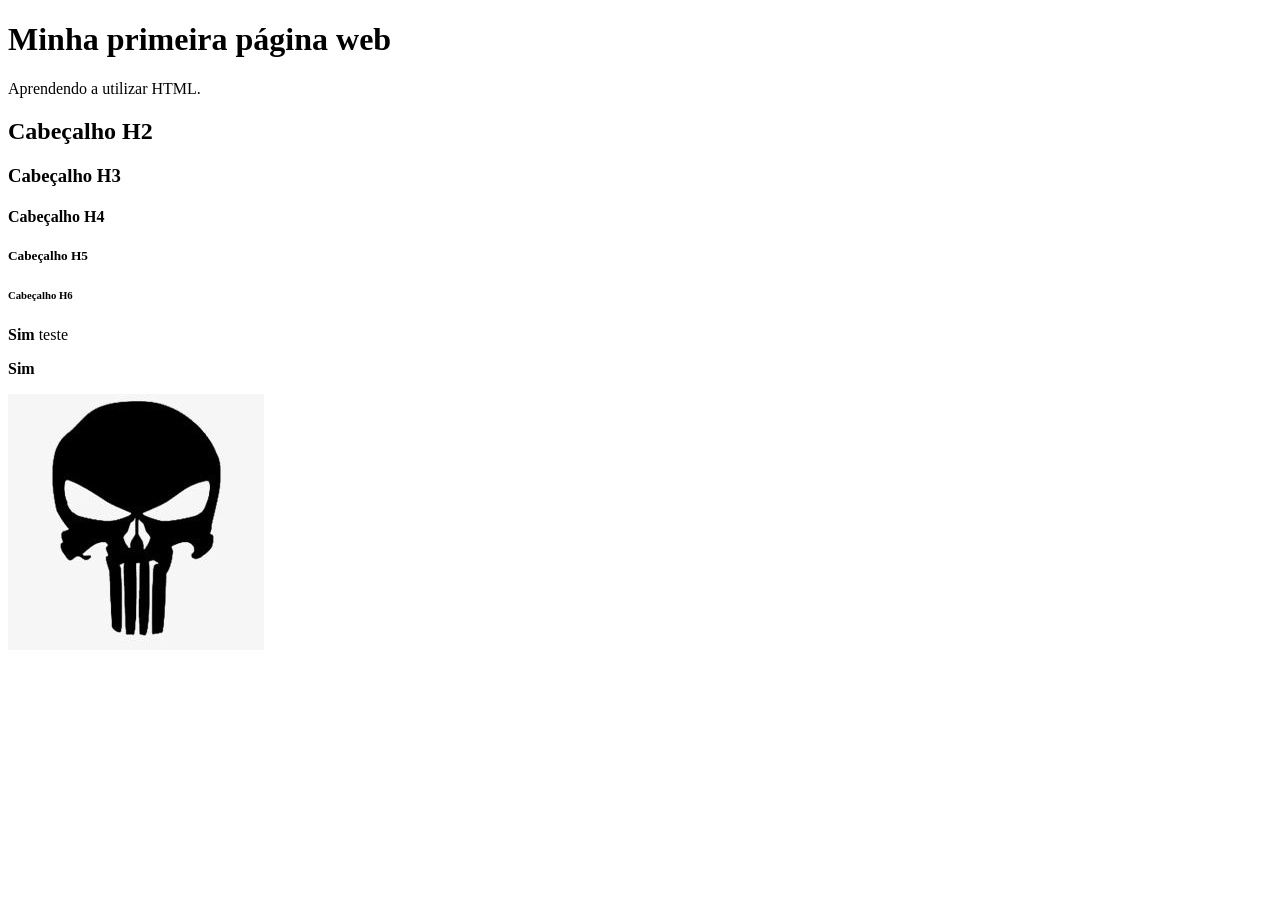
==== index.html @ b84a9792 "Feat: Implementações iniciais de aprendizado de HTML" ====
<!DOCTYPE html>
<html lang="pt-br">

<head>
    <meta charset="UTF-8">
    <meta name="viewport" content="width=device-width, initial-scale=1.0">
    <title>Document</title>
</head>

<body>
    <h1>Minha primeira página web</h1>
    <p>Aprendendo a utilizar HTML.</p>
    <h2>Cabeçalho H2</h2>
    <h3>Cabeçalho H3</h3>
    <h4>Cabeçalho H4</h4>
    <h5>Cabeçalho H5</h5>
    <h6>Cabeçalho H6</h6>
    <p><b>Sim</b> teste</p>
    <b>Sim</b>
    <p></p>
    <img src="img/Skull.jpg" alt="Dark Skull">
    <footer>

    </footer>
</body> 

</html>
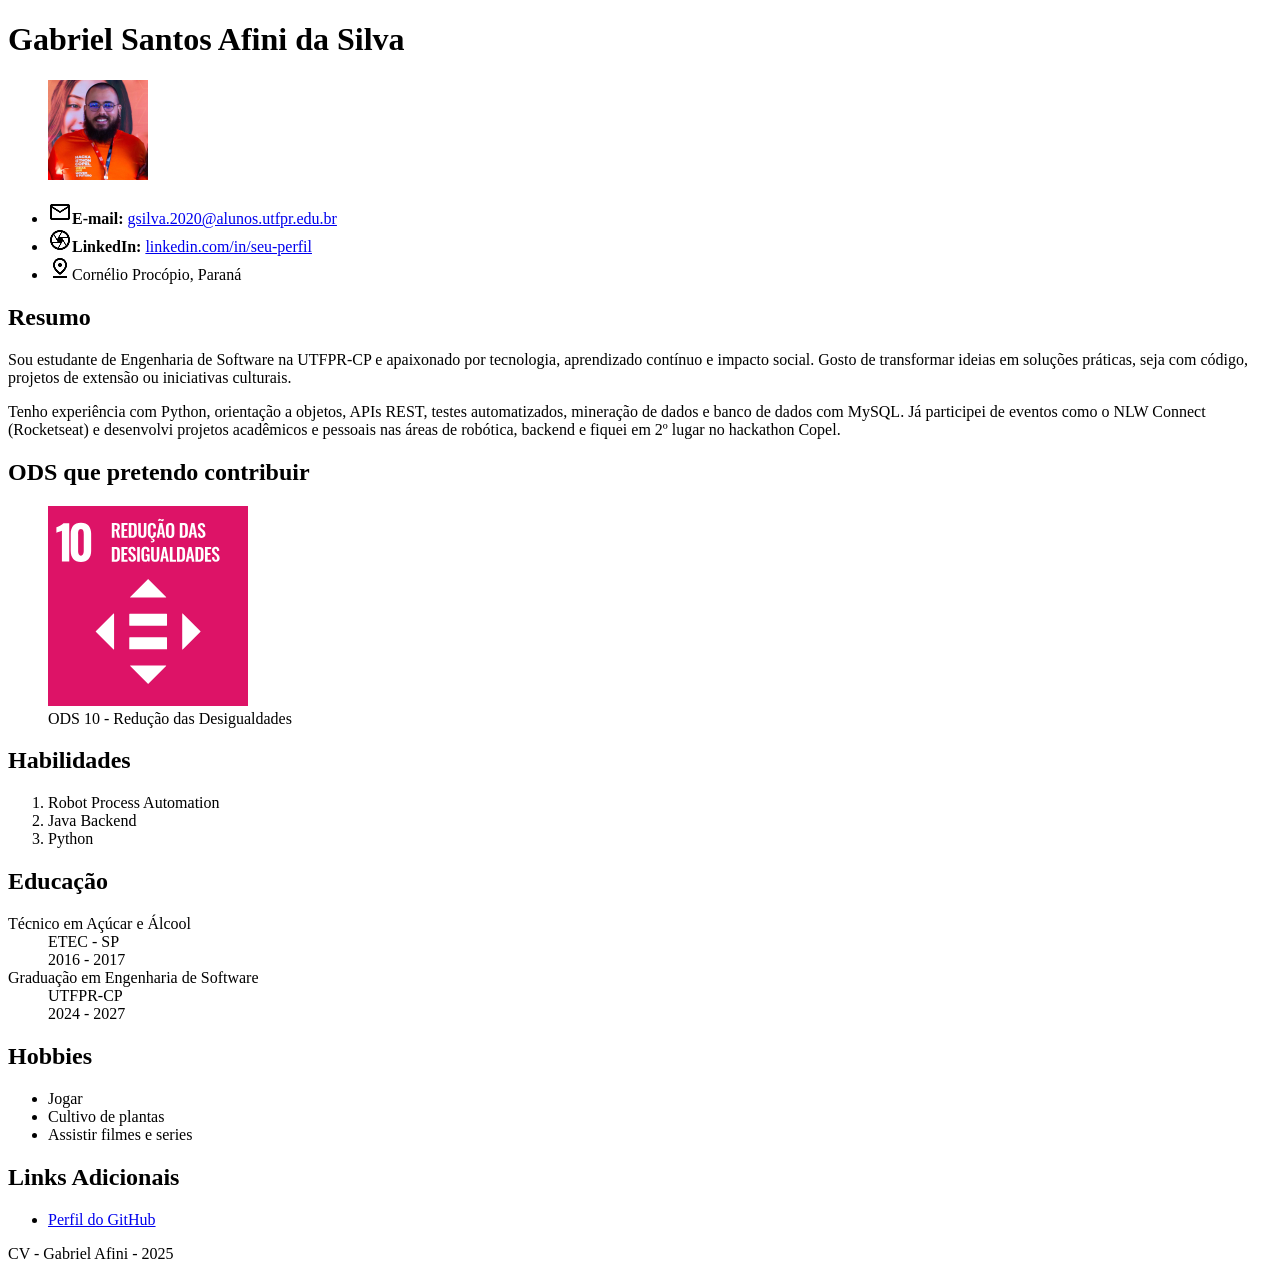
==== commit b4969c27: "Adicionando tudo que foi visto em aula no repo" ====
--- a/index.html
+++ b/index.html
@@ -1,27 +1,90 @@
+<!-- Gabrie Santos Afini da Silva RA 2267284 -->
 <!DOCTYPE html>
 <html lang="pt-br">
 
 <head>
     <meta charset="UTF-8">
     <meta name="viewport" content="width=device-width, initial-scale=1.0">
-    <title>Document</title>
+    <title>CV - Gabriel Santos Afini da Silva</title>
 </head>
 
 <body>
-    <h1>Minha primeira página web</h1>
-    <p>Aprendendo a utilizar HTML.</p>
-    <h2>Cabeçalho H2</h2>
-    <h3>Cabeçalho H3</h3>
-    <h4>Cabeçalho H4</h4>
-    <h5>Cabeçalho H5</h5>
-    <h6>Cabeçalho H6</h6>
-    <p><b>Sim</b> teste</p>
-    <b>Sim</b>
-    <p></p>
-    <img src="img/Skull.jpg" alt="Dark Skull">
+    <header>
+        <h1>Gabriel Santos Afini da Silva</h1>
+        <figure>
+            <img src="img/Gabriel.jpeg" alt="Foto de Perfil" width="100">
+        </figure>
+        <ul>
+            <li><img src="figs/mail.png"><strong>E-mail:</strong> <a
+                    href="mailto:gsilva.2020@alunos.utfpr.edu.br">gsilva.2020@alunos.utfpr.edu.br</a></li>
+            <li><img src="figs/LinkedIn.png"><strong>LinkedIn:</strong> <a href="https://www.linkedin.com/in/seu-perfil"
+                    target="_blank">linkedin.com/in/seu-perfil</a></li>
+            <li><img src="figs/pin.png">Cornélio Procópio, Paraná</li>
+        </ul>
+    </header>
+
+    <section>
+        <h2>Resumo</h2>
+        <p>Sou estudante de Engenharia de Software na UTFPR-CP e apaixonado por tecnologia, aprendizado contínuo e
+            impacto social. Gosto de transformar ideias em soluções práticas, seja com código, projetos de extensão ou
+            iniciativas culturais.</p>
+        <p>Tenho experiência com Python, orientação a objetos, APIs REST, testes automatizados, mineração de dados e
+            banco de dados com MySQL. Já participei de eventos como o NLW Connect (Rocketseat) e desenvolvi projetos
+            acadêmicos e pessoais nas áreas de robótica, backend e fiquei em 2º lugar no hackathon Copel.</p>
+    </section>
+
+    <section>
+        <h2>ODS que pretendo contribuir</h2>
+        <figure>
+            <img src="img/SDG-10.svg" alt="Imagem ODS 10" width="200">
+
+            <figcaption>
+                ODS 10 - Redução das Desigualdades
+            </figcaption>
+        </figure>
+    </section>
+
+    <section>
+        <h2>Habilidades</h2>
+        <ol>
+            <li>Robot Process Automation</li>
+            <li>Java Backend</li>
+            <li>Python</li>
+        </ol>
+    </section>
+
+    <section>
+        <h2>Educação</h2>
+        <dl>
+            <dt>Técnico em Açúcar e Álcool</dt>
+            <dd>ETEC - SP</dd>
+            <dd>2016 - 2017</dd>
+            <dt>Graduação em Engenharia de Software</dt>
+            <dd>UTFPR-CP</dd>
+            <dd>2024 - 2027</dd>
+        </dl>
+    </section>
+
+    <section>
+        <h2>Hobbies</h2>
+        <ul>
+            <li>Jogar</li>
+            <li>Cultivo de plantas</li>
+            <li>Assistir filmes e series</li>
+        </ul>
+
+    </section>
+
+    <section>
+        <H2>Links Adicionais</H2>
+        <ul>
+            <li><a href="https://github.com/AzumaNoDoragon">Perfil do GitHub</a></li>
+        </ul>
+    </section>
+
     <footer>
-
+        <p>CV - Gabriel Afini - 2025</p>
     </footer>
-</body> 
+</body>
 
 </html>
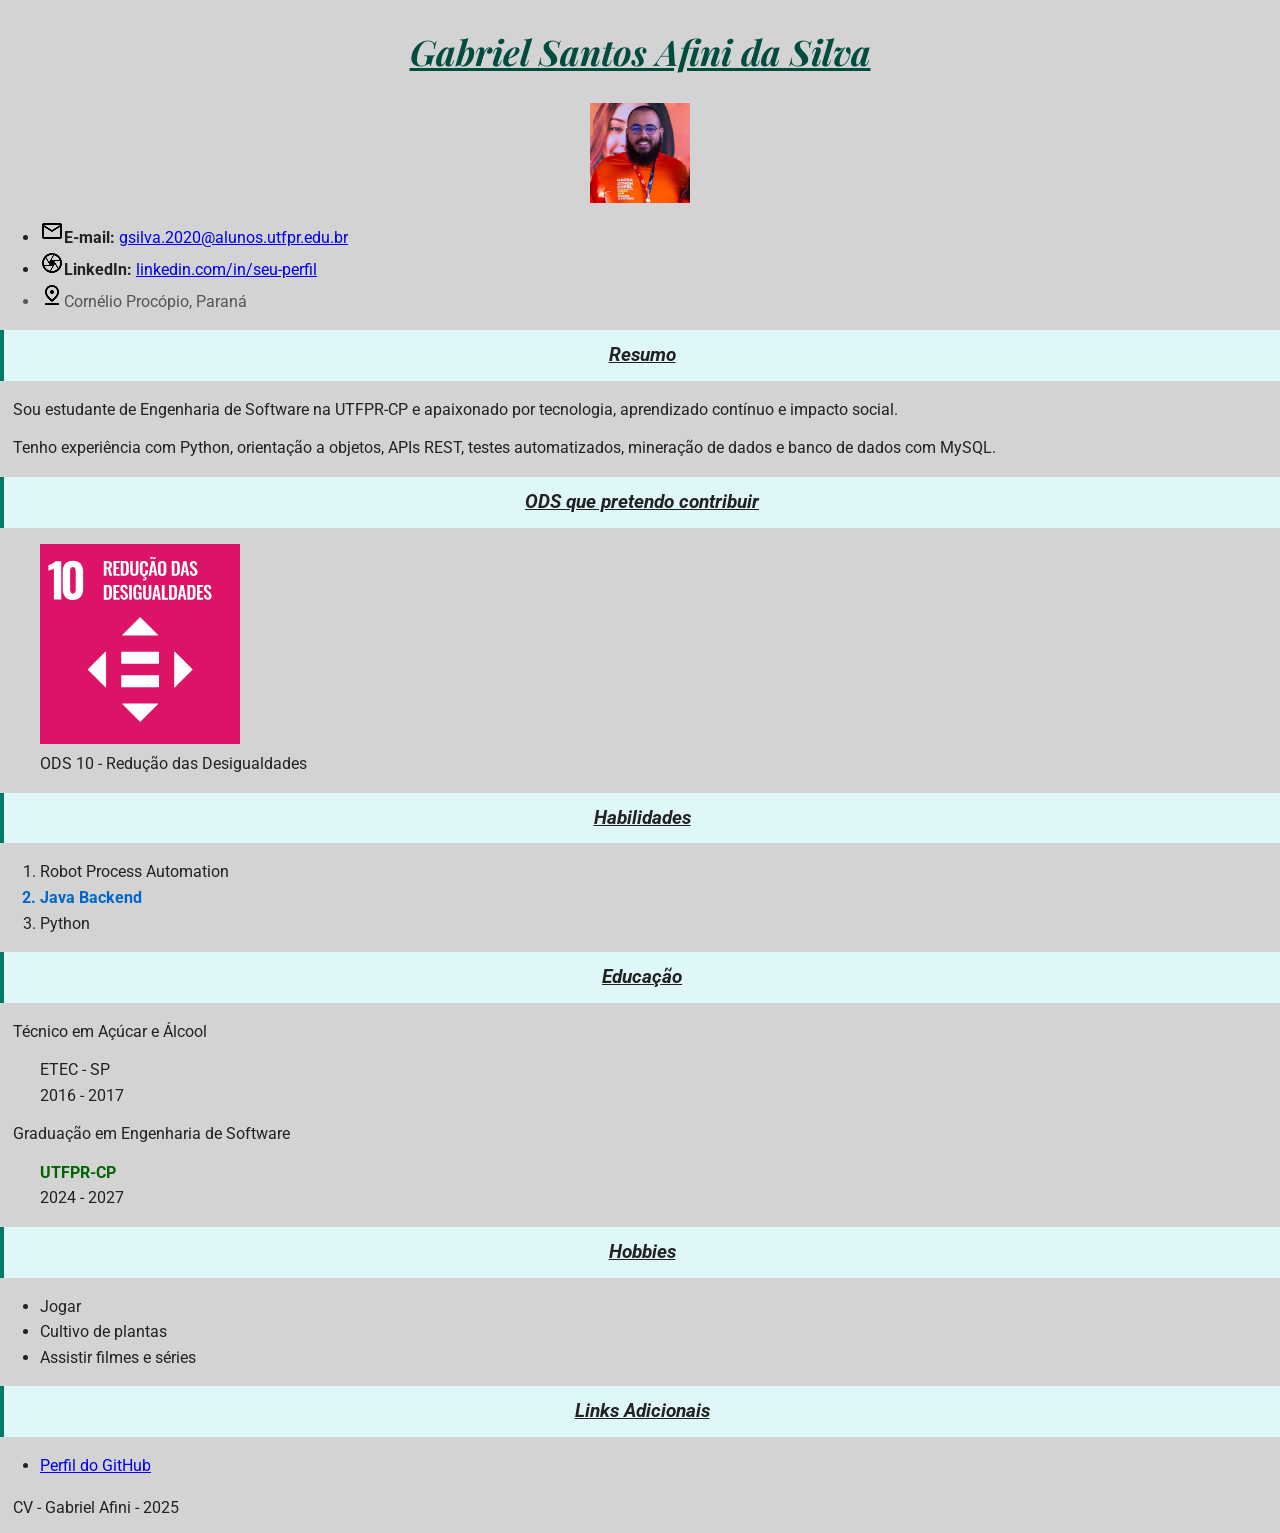
==== commit 17aaf0b6: "Implementado as atividades pedidas para entrega" ====
--- a/index.html
+++ b/index.html
@@ -6,77 +6,71 @@
     <meta charset="UTF-8">
     <meta name="viewport" content="width=device-width, initial-scale=1.0">
     <title>CV - Gabriel Santos Afini da Silva</title>
+    <link rel="stylesheet" href="css/style.css">
+
+    <!-- Fonte externa do Google Fonts -->
+    <link href="https://fonts.googleapis.com/css2?family=Roboto:wght@400;700&family=Playfair+Display:ital,wght@1,400&display=swap" rel="stylesheet">
 </head>
 
 <body>
-    <header>
-        <h1>Gabriel Santos Afini da Silva</h1>
+    <header id="topo">
+        <h1 class="titulo-principal">Gabriel Santos Afini da Silva</h1>
         <figure>
-            <img src="img/Gabriel.jpeg" alt="Foto de Perfil" width="100">
+            <img id="pic" src="assets/img/Gabriel.jpeg" alt="Foto de Perfil" width="100">
         </figure>
         <ul>
-            <li><img src="figs/mail.png"><strong>E-mail:</strong> <a
-                    href="mailto:gsilva.2020@alunos.utfpr.edu.br">gsilva.2020@alunos.utfpr.edu.br</a></li>
-            <li><img src="figs/LinkedIn.png"><strong>LinkedIn:</strong> <a href="https://www.linkedin.com/in/seu-perfil"
-                    target="_blank">linkedin.com/in/seu-perfil</a></li>
-            <li><img src="figs/pin.png">Cornélio Procópio, Paraná</li>
+            <li><img src="assets/figs/mail.png"><strong>E-mail:</strong> <a href="mailto:gsilva.2020@alunos.utfpr.edu.br">gsilva.2020@alunos.utfpr.edu.br</a></li>
+            <li><img src="assets/figs/LinkedIn.png"><strong>LinkedIn:</strong> <a href="https://www.linkedin.com/in/seu-perfil" target="_blank">linkedin.com/in/seu-perfil</a></li>
+            <li class="localizacao"><img src="assets/figs/pin.png">Cornélio Procópio, Paraná</li>
         </ul>
     </header>
 
-    <section>
-        <h2>Resumo</h2>
-        <p>Sou estudante de Engenharia de Software na UTFPR-CP e apaixonado por tecnologia, aprendizado contínuo e
-            impacto social. Gosto de transformar ideias em soluções práticas, seja com código, projetos de extensão ou
-            iniciativas culturais.</p>
-        <p>Tenho experiência com Python, orientação a objetos, APIs REST, testes automatizados, mineração de dados e
-            banco de dados com MySQL. Já participei de eventos como o NLW Connect (Rocketseat) e desenvolvi projetos
-            acadêmicos e pessoais nas áreas de robótica, backend e fiquei em 2º lugar no hackathon Copel.</p>
+    <section class="resumo">
+        <h2 class="destaque">Resumo</h2>
+        <p>Sou estudante de Engenharia de Software na UTFPR-CP e apaixonado por tecnologia, aprendizado contínuo e impacto social.</p>
+        <p>Tenho experiência com <span class="tecnologia">Python</span>, orientação a objetos, APIs REST, testes automatizados, mineração de dados e banco de dados com MySQL.</p>
     </section>
 
     <section>
-        <h2>ODS que pretendo contribuir</h2>
+        <h2 class="destaque">ODS que pretendo contribuir</h2>
         <figure>
-            <img src="img/SDG-10.svg" alt="Imagem ODS 10" width="200">
-
-            <figcaption>
-                ODS 10 - Redução das Desigualdades
-            </figcaption>
+            <img src="assets/img/SDG-10.svg" alt="Imagem ODS 10" width="200">
+            <figcaption>ODS 10 - Redução das Desigualdades</figcaption>
         </figure>
     </section>
 
     <section>
-        <h2>Habilidades</h2>
+        <h2 class="destaque">Habilidades</h2>
         <ol>
             <li>Robot Process Automation</li>
-            <li>Java Backend</li>
+            <li id="habilidade-java">Java Backend</li>
             <li>Python</li>
         </ol>
     </section>
 
     <section>
-        <h2>Educação</h2>
+        <h2 class="destaque">Educação</h2>
         <dl>
             <dt>Técnico em Açúcar e Álcool</dt>
             <dd>ETEC - SP</dd>
             <dd>2016 - 2017</dd>
             <dt>Graduação em Engenharia de Software</dt>
-            <dd>UTFPR-CP</dd>
+            <dd UTFPR="true">UTFPR-CP</dd>
             <dd>2024 - 2027</dd>
         </dl>
     </section>
 
     <section>
-        <h2>Hobbies</h2>
+        <h2 class="destaque">Hobbies</h2>
         <ul>
             <li>Jogar</li>
             <li>Cultivo de plantas</li>
-            <li>Assistir filmes e series</li>
+            <li>Assistir filmes e séries</li>
         </ul>
-
     </section>
 
     <section>
-        <H2>Links Adicionais</H2>
+        <h2 class="destaque">Links Adicionais</h2>
         <ul>
             <li><a href="https://github.com/AzumaNoDoragon">Perfil do GitHub</a></li>
         </ul>
@@ -87,4 +81,4 @@
     </footer>
 </body>
 
-</html>+</html>
--- a/css/style.css
+++ b/css/style.css
@@ -0,0 +1,60 @@
+body {
+    font-family: 'Roboto', sans-serif;
+    background-color: #d3d3d3;
+    color: #222;
+    line-height: 1.6;
+    margin: 0;
+    padding: 0;
+}
+
+h1, h2 {
+    text-align: center;
+    text-decoration: underline; 
+    font-style: italic; 
+}
+
+#pic {
+    display: block;
+    margin: 0 auto;
+}
+
+#habilidade-java {
+    color: #0066cc;
+    font-weight: bold; 
+}
+
+p, dt {
+    margin: 1vw;
+}
+
+.destaque {
+    font-size: 1.2em;
+    font-style: oblique; 
+    background-color: #e0f7fa;
+    padding: 10px;
+    border-left: 4px solid #00796b;
+}
+
+dd[UTFPR="true"] {
+    color: darkgreen;
+    font-weight: bold;
+}
+
+a:hover {
+    color: red;
+    text-decoration: none;
+}
+
+* {
+    box-sizing: border-box;
+}
+
+.titulo-principal {
+    font-family: 'Playfair Display', serif;
+    font-size: 2.2em;
+    color: #004d40;
+}
+
+.localizacao {
+    color: #555;
+}
